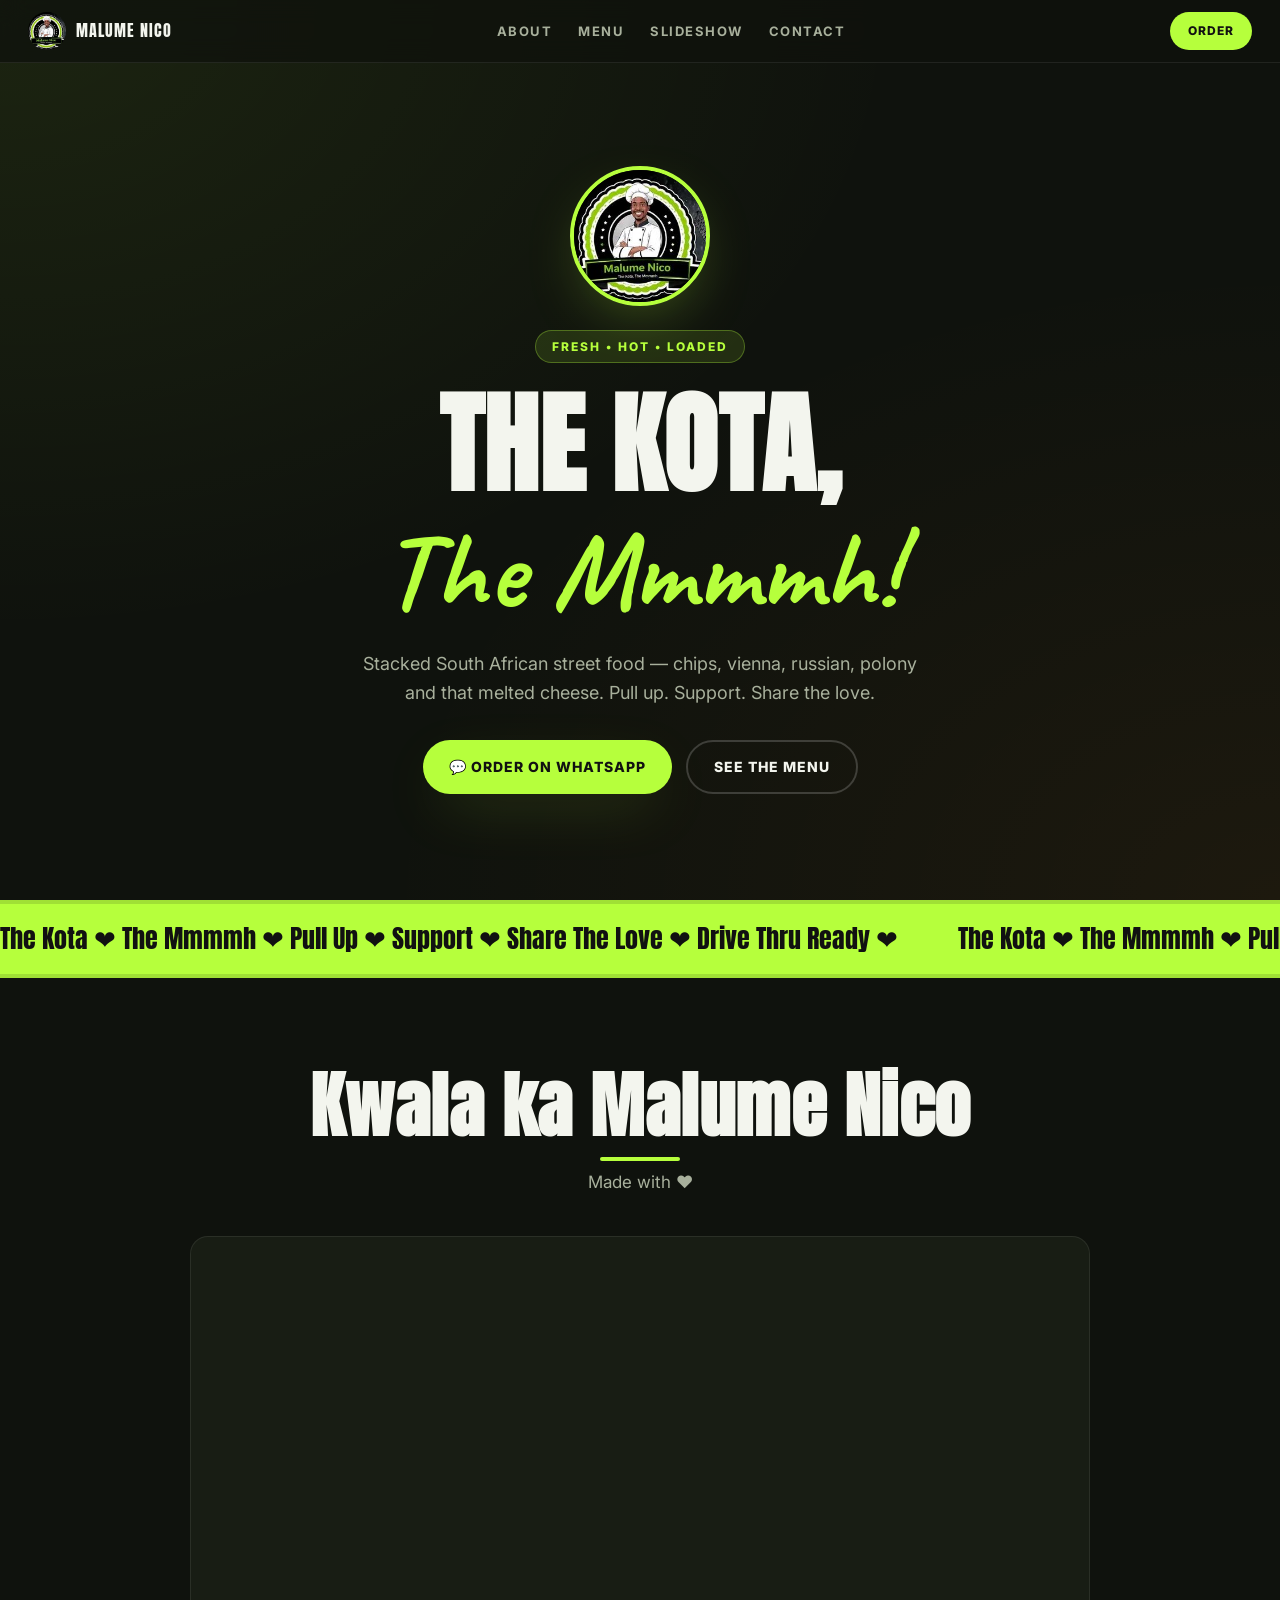
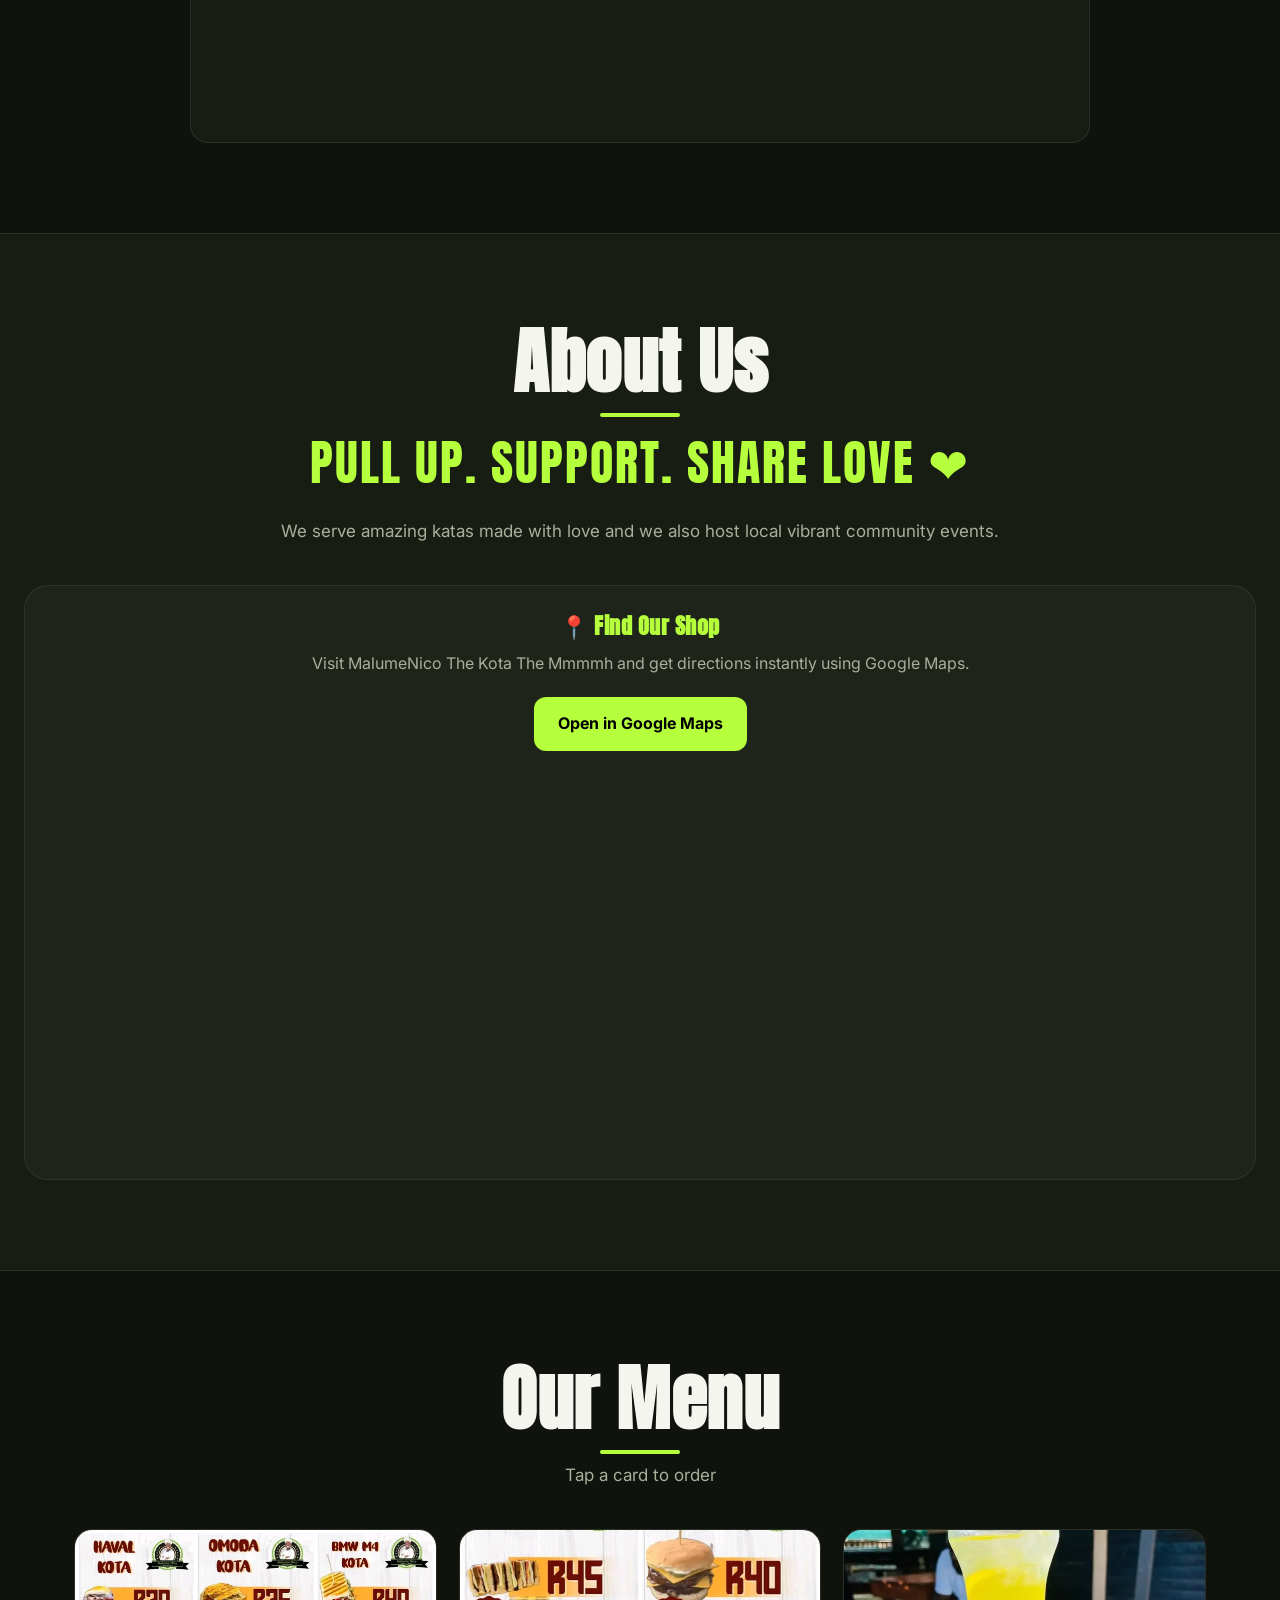
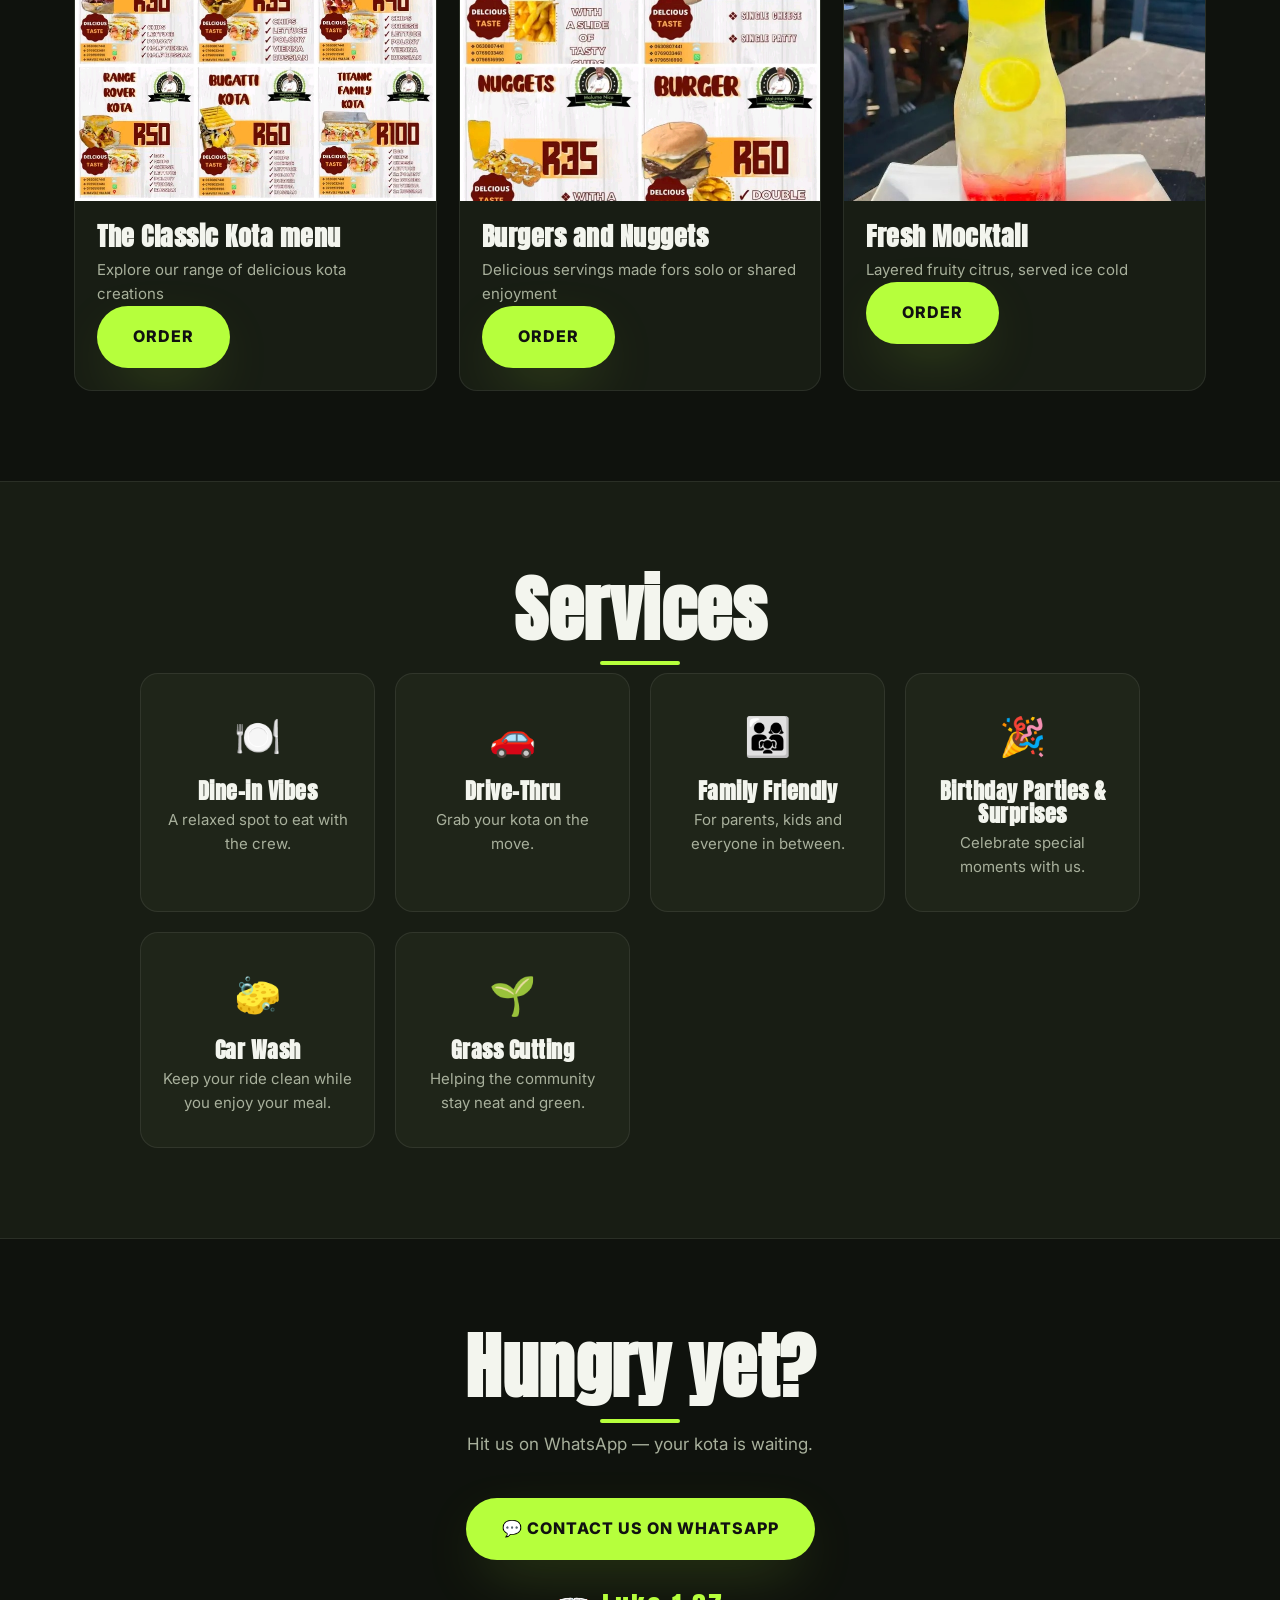
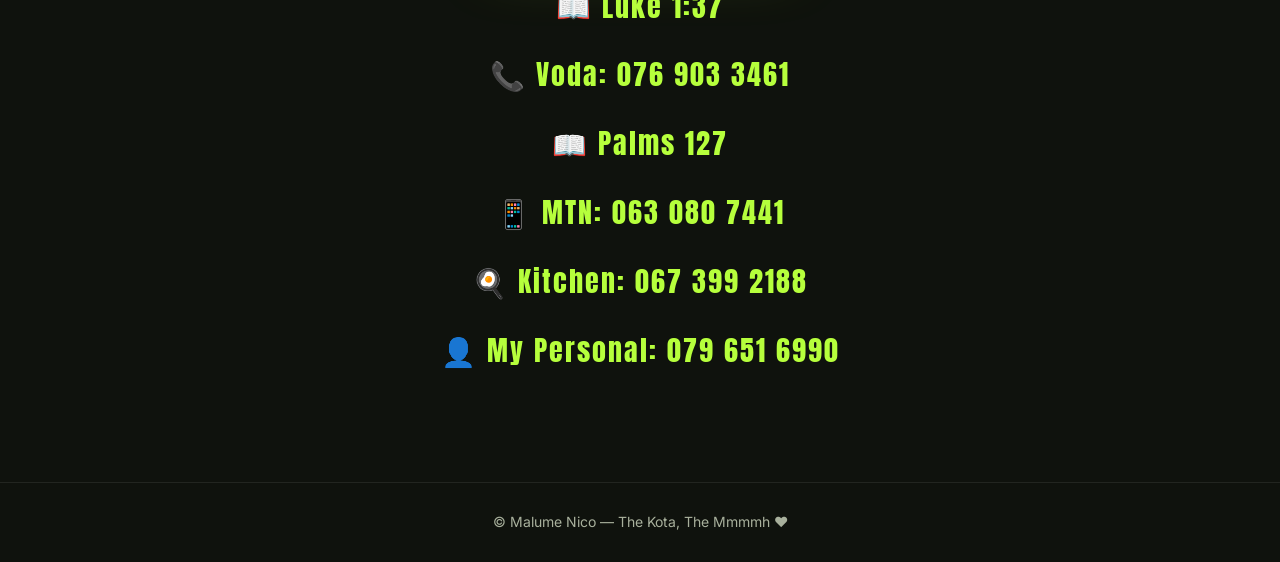
==== index.html @ 7868832f "Add files via upload" ====
<!DOCTYPE html>
<html lang="en">
<head>
  <meta charset="UTF-8" />
  <meta name="viewport" content="width=device-width, initial-scale=1" />
  <title>Malume Nico — The Kota, The Mmmmh</title>
  <link rel="preconnect" href="https://fonts.googleapis.com" />
  <link rel="preconnect" href="https://fonts.gstatic.com" crossorigin />
  <link href="https://fonts.googleapis.com/css2?family=Anton&family=Caveat:wght@700&family=Inter:wght@400;600;800&display=swap" rel="stylesheet" />
  <link rel="stylesheet" href="style.css" />
</head>
<body>

  <!-- Intro splash with the logo -->
  <div class="intro" id="intro">
    <img src="logo.jpeg" alt="Malume Nico Logo" class="intro-logo" />
    <p class="intro-tag">The Kota, The Mmmmh</p>
  </div>

  <!-- Sticky top bar -->
  <header class="nav">
    <a href="#top" class="nav-brand">
      <img src="logo.jpeg" alt="" />
      <span>MALUME NICO</span>
    </a>
    <nav>
      <a href="#about">About</a>
      <a href="#menu">Menu</a>
      <a href="#gallery">Slideshow</a>
      <a href="#contact">Contact</a>
    </nav>
    <a href="https://wa.me/27796516990" class="btn btn-sm">Order</a>
  </header>

  <!-- HERO -->
  <section class="hero" id="top">
    <div class="hero-inner">
      <img src="logo.jpeg" alt="Malume Nico" class="hero-logo" />
      <span class="kicker">Fresh • Hot • Loaded</span>
      <h1>THE KOTA,<br/><em>The Mmmmh!</em></h1>
      <p class="lead">Stacked South African street food — chips, vienna, russian, polony and that melted cheese. Pull up. Support. Share the love.</p>
      <div class="cta-row">
        <a href="https://wa.me/27796516990" class="btn">💬 Order on WhatsApp</a>
        <a href="#menu" class="btn btn-ghost">See the Menu</a>
      </div>
    </div>
  </section>

  <!-- Marquee strip -->
  <div class="marquee">
    <div class="marquee-track">
      <span>The Kota ❤ The Mmmmh ❤ Pull Up ❤ Support ❤ Share The Love ❤ Drive Thru Ready ❤</span>
      <span>The Kota ❤ The Mmmmh ❤ Pull Up ❤ Support ❤ Share The Love ❤ Drive Thru Ready ❤</span>
    </div>
  </div>

  <!-- Slideshow -->
  <section class="section" id="gallery">
    <h2 class="section-title">Kwala ka Malume Nico</h2>
    <p class="section-sub">Made with ❤️</p>

    <div class="slideshow" id="slideshow">
      <div class="slide active"><img src="slide1.jpeg" alt="" /><p>Come and create moments.</p></div>
      <div class="slide"><img src="slide2.jpeg" alt="" /><p>Kwala ka Malume Nico.</p></div>
      <div class="slide"><img src="slide3.jpg"  alt="" /><p>Where it all happens.</p></div>
      <div class="slide"><img src="slide4.jpg"  alt="" /><p>Always fresh, always hot.</p></div>
      <div class="slide"><img src="slide5.jpg"  alt="" /><p>Built for the community.</p></div>
      <div class="slide"><img src="slide6.jpg"  alt="" /><p>Malume Nico hi xiviri.</p></div>
      <div class="slide"><img src="slide7.jpg"  alt="" /><p>One bite and you're in.</p></div>
      <div class="slide"><img src="slide8.jpg"  alt="" /><p>Family friendly spot.</p></div>
      <div class="slide"><img src="slide9.jpg"  alt="" /><p>Made with love.</p></div>
      <div class="slide"><img src="slide10.jpeg" alt="" /><p>Pull up — share the love.</p></div>
      <div class="slide"><img src="slide11.jpeg" alt="" /><p>The Kota, The Mmmmh.</p></div>


      <div class="dots" id="dots"></div>
    </div>
  </section>

<!-- About -->
<section class="section about" id="about">
  <h2 class="section-title">About Us</h2>

  <p class="big-quote">PULL UP. SUPPORT. SHARE LOVE ❤</p>

  <p class="section-sub">
    We serve amazing katas made with love and we also host local vibrant community events.
  </p>

  <!-- Location Card -->
  <div class="location-card">

    <div class="location-text">
      <h3>📍 Find Our Shop</h3>

      <p>
        Visit MalumeNico The Kota The Mmmmh and get directions instantly using Google Maps.
      </p>

      <a 
        href="https://maps.google.com/?q=MalumeNico+The+Kota+The+Mmmmh"
        target="_blank"
        class="location-btn"
      >
        Open in Google Maps
      </a>
    </div>

    <!-- Embedded Map -->
    <div class="map-wrapper">
      <iframe 
        src="https://www.google.com/maps/embed?pb=!1m18!1m12!1m3!1d29232.06643091977!2d30.409809292616526!3d-23.675661032148152!2m3!1f0!2f0!3f0!3m2!1i1024!2i768!4f13.1!3m3!1m2!1s0x1ec4112d5266d7b3%3A0xc2afe28f04b57de8!2sMalumeNico%20The%20Kota%20The%20Mmmmh!5e0!3m2!1sen!2sza!4v1779978662963!5m2!1sen!2sza"
        allowfullscreen=""
        loading="lazy"
        referrerpolicy="no-referrer-when-downgrade">
      </iframe>
    </div>

  </div>
</section>

  <!-- Menu -->
  <section class="section" id="menu">
    <h2 class="section-title">Our Menu</h2>
    <p class="section-sub">Tap a card to order</p>
    <div class="menu-grid">
      <article class="menu-card">
        <img src="menu1.jpg" alt="Menu Item 1" />
        <div class="menu-body">
          <h3>The Classic Kota menu</h3>
          <p>Explore our range of delicious kota creations</p>
              <a href="https://wa.me/27796516990" class="btn btn-big">Order</a>

        </div>
      </article>
      <article class="menu-card">
        <img src="menu2.jpg" alt="Menu Item 2" />
        <div class="menu-body">
          <h3>Burgers and Nuggets</h3>
          <p>Delicious servings made fors solo or shared enjoyment</p>
              <a href="https://wa.me/27796516990" class="btn btn-big">Order</a>
        </div>
      </article>

            <article class="menu-card">
        <img src="mocktall.jpeg" alt="Menu Item 2" />
        <div class="menu-body">
          <h3>Fresh Mocktail</h3>
          <p>Layered fruity citrus, served ice cold</p>
              <a href="https://wa.me/27796516990" class="btn btn-big">Order</a>

        </div>
      </article>
    </div>
  </section>

  <!-- Services -->
  <section class="section services" id="services">
    <h2 class="section-title">Services</h2>
<div class="service-grid">
  <div class="service"><span>🍽️</span><h3>Dine-in Vibes</h3><p>A relaxed spot to eat with the crew.</p></div>
  <div class="service"><span>🚗</span><h3>Drive-Thru</h3><p>Grab your kota on the move.</p></div>
  <div class="service"><span>👨‍👩‍👧</span><h3>Family Friendly</h3><p>For parents, kids and everyone in between.</p></div>
  <div class="service"><span>🎉</span><h3>Birthday Parties & Surprises</h3><p>Celebrate special moments with us.</p></div>
  <div class="service"><span>🧽</span><h3>Car Wash</h3><p>Keep your ride clean while you enjoy your meal.</p></div>
  <div class="service"><span>🌱</span><h3>Grass Cutting</h3><p>Helping the community stay neat and green.</p></div>
</div>

  </section>

  <!-- Contact -->
  <section class="section contact" id="contact">
    <h2 class="section-title">Hungry yet?</h2>
    <p class="section-sub">Hit us on WhatsApp — your kota is waiting.</p>
    <a href="https://wa.me/27796516990" class="btn btn-big">💬 Contact Us on WhatsApp</a>
    <p class="phone">📖 Luke 1:37</p>
  <p class="phone">📞 Voda: 076 903 3461</p>
  <p class="phone"> 📖 Palms 127</p>
  <p class="phone">📱 MTN: 063 080 7441</p>
  <p class="phone">🍳 Kitchen: 067 399 2188</p>
  <p class="phone">👤 My Personal: 079 651 6990</p>

  </section>

  <footer>
    <p>© <span id="year"></span> Malume Nico — The Kota, The Mmmmh ❤</p>
  </footer>

  <script src="script.js"></script>

  <script>
  window.onload = function() {
    window.scrollTo(0, 0);
  };
</script>

</body>
</html>
---- style.css ----
/* ---------- Brand tokens ---------- */
:root {
  --bg: #0f120d;
  --surface: #181d14;
  --surface-2: #1f2519;
  --text: #f3f5ee;
  --muted: #a8b09c;
  --lime: #b6ff3c;
  --lime-dark: #8fd61f;
  --orange: #ff8a1f;
  --border: rgba(255,255,255,0.08);
  --shadow: 0 20px 60px -20px rgba(182,255,60,.35);
  --radius: 18px;
}

* { box-sizing: border-box; margin: 0; padding: 0; }
html { scroll-behavior: smooth; }
body {
  font-family: 'Inter', system-ui, sans-serif;
  background: var(--bg);
  color: var(--text);
  line-height: 1.6;
  overflow-x: hidden;
  background-image:
    radial-gradient(ellipse at top left, rgba(182,255,60,.08), transparent 50%),
    radial-gradient(ellipse at bottom right, rgba(255,138,31,.06), transparent 50%);
  background-attachment: fixed;
}
img { max-width: 100%; display: block; }
a { color: inherit; text-decoration: none; }

h1, h2, h3 { font-family: 'Anton', Impact, sans-serif; letter-spacing: .5px; line-height: 1.05; }

/* ---------- Intro splash ---------- */
.intro {
  position: fixed; inset: 0;
  background: var(--bg);
  display: flex; flex-direction: column;
  align-items: center; justify-content: center;
  z-index: 9999;
  animation: introOut .8s ease 2.4s forwards;
}
.intro-logo {
  width: 260px; max-width: 60vw;
  border-radius: 50%;
  filter: drop-shadow(0 0 60px rgba(182,255,60,.6));
  animation: pop 1s cubic-bezier(.2,.9,.3,1.3);
}
.intro-tag {
  margin-top: 24px;
  font-family: 'Caveat', cursive;
  color: var(--lime);
  font-size: 32px;
  opacity: 0;
  animation: fadeUp .8s ease .6s forwards;
}
@keyframes pop {
  0%   { transform: scale(.4) rotate(-15deg); opacity: 0; }
  100% { transform: scale(1) rotate(0);       opacity: 1; }
}
@keyframes fadeUp {
  from { opacity: 0; transform: translateY(15px); }
  to   { opacity: 1; transform: translateY(0); }
}
@keyframes introOut {
  to { opacity: 0; visibility: hidden; transform: scale(1.1); }
}

/* ---------- Nav ---------- */
.nav {
  position: fixed; top: 0; left: 0; right: 0;
  display: flex; align-items: center; justify-content: space-between;
  padding: 12px 28px;
  background: rgba(15,18,13,.75);
  backdrop-filter: blur(12px);
  border-bottom: 1px solid var(--border);
  z-index: 100;
}
.nav-brand { display: flex; align-items: center; gap: 10px; font-family: 'Anton', sans-serif; letter-spacing: 1px; }
.nav-brand img { width: 38px; height: 38px; border-radius: 50%; object-fit: cover; }
.nav nav { display: flex; gap: 26px; }
.nav nav a { font-size: 13px; font-weight: 700; text-transform: uppercase; letter-spacing: 1.5px; color: var(--muted); transition: color .2s; }
.nav nav a:hover { color: var(--lime); }
@media (max-width: 720px) { .nav nav { display: none; } }

/* ---------- Buttons ---------- */
.btn {
  display: inline-flex; align-items: center; gap: 8px;
  background: var(--lime); color: #111;
  padding: 14px 26px;
  border-radius: 999px;
  font-weight: 800; text-transform: uppercase; letter-spacing: 1px;
  font-size: 14px;
  box-shadow: var(--shadow);
  transition: transform .2s, box-shadow .2s;
}
.btn:hover { transform: translateY(-2px) scale(1.03); }
.btn-sm  { padding: 9px 18px; font-size: 12px; box-shadow: none; }
.btn-big { padding: 18px 36px; font-size: 16px; }
.btn-ghost {
  background: transparent; color: var(--text);
  border: 2px solid rgba(255,255,255,.18);
  box-shadow: none;
}
.btn-ghost:hover { border-color: var(--lime); color: var(--lime); }

/* ---------- Hero ---------- */
.hero {
  min-height: 100vh;
  display: flex; align-items: center; justify-content: center;
  padding: 120px 24px 60px;
  text-align: center;
  position: relative;
}
.hero-inner { max-width: 780px; }
.hero-logo {
  width: 140px; height: 140px;
  border-radius: 50%;
  object-fit: cover;
  margin: 0 auto 24px;
  border: 4px solid var(--lime);
  box-shadow: var(--shadow);
}
.kicker {
  display: inline-block;
  background: rgba(182,255,60,.12);
  color: var(--lime);
  border: 1px solid rgba(182,255,60,.3);
  padding: 6px 16px; border-radius: 999px;
  font-size: 12px; font-weight: 800;
  letter-spacing: 2px; text-transform: uppercase;
  margin-bottom: 24px;
}
.hero h1 { font-size: clamp(48px, 9vw, 110px); }
.hero h1 em {
  font-family: 'Caveat', cursive;
  font-style: normal;
  color: var(--lime);
  font-weight: 700;
}
.lead { color: var(--muted); font-size: 18px; margin: 22px auto 32px; max-width: 560px; }
.cta-row { display: flex; gap: 14px; justify-content: center; flex-wrap: wrap; }

/* ---------- Marquee ---------- */
.marquee {
  background: var(--lime); color: #111;
  overflow: hidden;
  border-block: 4px solid rgba(0,0,0,.12);
  padding: 14px 0;
}
.marquee-track {
  display: flex; gap: 60px;
  white-space: nowrap;
  font-family: 'Anton', sans-serif;
  font-size: 26px;
  animation: scroll 30s linear infinite;
}
@keyframes scroll {
  from { transform: translateX(0); }
  to   { transform: translateX(-50%); }
}

/* ---------- Section base ---------- */
.section {
  max-width: 1180px;
  margin: 0 auto;
  padding: 90px 24px;
  text-align: center;
}
.section-title {
  font-size: clamp(40px, 6vw, 72px);
  margin-bottom: 8px;
}
.section-sub {
  color: var(--muted);
  font-size: 17px;
  margin-bottom: 40px;
}
.section-title::after {
  content: ""; display: block;
  width: 80px; height: 4px;
  background: var(--lime);
  margin: 14px auto 0;
  border-radius: 2px;
}

/* ---------- Slideshow ---------- */
.slideshow {
  position: relative;
  max-width: 900px;
  margin: 0 auto;
  aspect-ratio: 16/9;   /* force 16:9 ratio */
  border-radius: var(--radius);
  overflow: hidden;
  background: var(--surface);
  border: 1px solid var(--border);
}

.slide {
  position: absolute;
  inset: 0;
  opacity: 0;
  animation: slideCycle 44s infinite; /* 11 slides × 4s = 44s total */
}

.slide:nth-child(1)  { animation-delay: 0s; }
.slide:nth-child(2)  { animation-delay: 4s; }
.slide:nth-child(3)  { animation-delay: 8s; }
.slide:nth-child(4)  { animation-delay: 12s; }
.slide:nth-child(5)  { animation-delay: 16s; }
.slide:nth-child(6)  { animation-delay: 20s; }
.slide:nth-child(7)  { animation-delay: 24s; }
.slide:nth-child(8)  { animation-delay: 28s; }
.slide:nth-child(9)  { animation-delay: 32s; }
.slide:nth-child(10) { animation-delay: 36s; }
.slide:nth-child(11) { animation-delay: 40s; }

@keyframes slideCycle {
  0%   { opacity: 0; transform: scale(1.05); }
  5%   { opacity: 1; transform: scale(1); }
  20%  { opacity: 1; transform: scale(1.03); }
  25%  { opacity: 0; transform: scale(1.05); }
  100% { opacity: 0; }
}

.slide img { width: 100%; height: 100%; object-fit: cover; }
.slide p {
  position: absolute; left: 0; right: 0; bottom: 0;
  background: linear-gradient(transparent, rgba(0,0,0,.85));
  color: #fff;
  padding: 40px 24px 20px;
  font-size: 18px;
  font-weight: 600;
  text-align: left;
}
.slide-btn {
  position: absolute; top: 50%; transform: translateY(-50%);
  background: rgba(0,0,0,.55);
  color: #fff; border: none;
  width: 46px; height: 46px;
  border-radius: 50%;
  font-size: 28px; cursor: pointer;
  display: flex; align-items: center; justify-content: center;
  transition: background .2s;
}
.slide-btn:hover { background: var(--lime); color: #111; }
.slide-btn.prev { left: 14px; }
.slide-btn.next { right: 14px; }
.dots {
  position: absolute; bottom: 14px; left: 50%;
  transform: translateX(-50%);
  display: flex; gap: 6px;
}
.dots button {
  width: 8px; height: 8px; border-radius: 50%;
  background: rgba(255,255,255,.4);
  border: none; cursor: pointer;
  transition: background .2s, transform .2s;
}
.dots button.active { background: var(--lime); transform: scale(1.4); }

/* ---------- About ---------- */
/* ---------- About ---------- */
.about {
  background: var(--surface);
  border-block: 1px solid var(--border);
  max-width: none;
}

.big-quote {
  font-family: 'Anton', sans-serif;
  font-size: clamp(28px, 5vw, 48px);
  color: var(--lime);
  margin-bottom: 16px;
  letter-spacing: 2px;
}

/*map */

.location-card{
  margin-top: 40px;
  background: rgba(255,255,255,0.03);
  border: 1px solid var(--border);
  border-radius: 24px;
  overflow: hidden;
  backdrop-filter: blur(10px);
}

/* Curve the top of the map image/iframe */
.location-card img,
.location-card iframe {
  border-top-left-radius: 24px;
  border-top-right-radius: 24px;
  display: block;
  width: 100%;
  object-fit: cover;
}

.location-text{
  padding: 28px;
}

.location-text h3{
  font-size: 1.5rem;
  margin-bottom: 14px;
  color: var(--lime);
}

.location-text p{
  color: var(--muted);
  line-height: 1.7;
  margin-bottom: 20px;
}

.location-btn{
  display: inline-flex;
  align-items: center;
  justify-content: center;
  padding: 14px 24px;
  background: var(--lime);
  color: #000;
  text-decoration: none;
  border-radius: 12px;
  font-weight: 700;
  transition: 0.3s ease;
}

.location-btn:hover{
  transform: translateY(-2px);
  opacity: 0.9;
}

.map-wrapper{
  width: 100%;
  height: 400px;
}

.map-wrapper iframe{
  width: 100%;
  height: 100%;
  border: 0;
  display: block;
}

.location-text h3{
  font-size: 1.4rem;
  margin-bottom: 12px;
  color: var(--lime);
}

.location-text p{
  color: var(--muted);
  line-height: 1.7;
  margin-bottom: 20px;
}

.location-btn{
  display: inline-flex;
  align-items: center;
  gap: 10px;
  padding: 14px 24px;
  background: var(--lime);
  color: #000;
  text-decoration: none;
  border-radius: 12px;
  font-weight: 700;
  transition: 0.3s ease;
}

.location-btn:hover{
  transform: translateY(-2px);
  opacity: 0.9;
}
/* ---------- Menu ---------- */
.menu-grid {
  display: grid;
  grid-template-columns: repeat(auto-fit, minmax(280px, 1fr));
  gap: 22px;
}
.menu-card {
  background: var(--surface);
  border: 1px solid var(--border);
  border-radius: var(--radius);
  overflow: hidden;
  text-align: left;
  transition: transform .25s, border-color .25s;
}
.menu-card:hover { transform: translateY(-6px); border-color: var(--lime); }
.menu-card img { aspect-ratio: 4/3; object-fit: cover; }
.menu-body { padding: 22px; position: relative; }
.menu-body h3 { font-size: 26px; margin-bottom: 8px; }
.menu-body p { color: var(--muted); font-size: 15px; }
.price {
  position: absolute; top: -22px; right: 18px;
  background: var(--lime); color: #111;
  font-family: 'Anton', sans-serif; font-size: 22px;
  padding: 6px 16px; border-radius: 999px;
  box-shadow: var(--shadow);
}

/* ---------- Services ---------- */
.services { background: var(--surface); border-block: 1px solid var(--border); max-width: none; }
.service-grid {
  display: grid;
  grid-template-columns: repeat(auto-fit, minmax(220px, 1fr));
  gap: 20px;
  max-width: 1000px; margin: 0 auto;
}
.service {
  background: var(--surface-2);
  border: 1px solid var(--border);
  border-radius: var(--radius);
  padding: 32px 22px;
  transition: border-color .25s, transform .25s;
}
.service:hover { border-color: var(--lime); transform: translateY(-4px); }
.service span { font-size: 38px; display: block; margin-bottom: 12px; }
.service h3 { font-size: 22px; margin-bottom: 6px; }
.service p { color: var(--muted); font-size: 15px; }

/* ---------- Contact ---------- */
.contact { padding-bottom: 110px; }
.phone {
  margin-top: 24px;
  font-family: 'Anton', sans-serif;
  font-size: 28px;
  color: var(--lime);
  letter-spacing: 2px;
}

/* ---------- Footer ---------- */
footer {
  text-align: center;
  padding: 28px 16px;
  border-top: 1px solid var(--border);
  color: var(--muted);
  font-size: 14px;
}
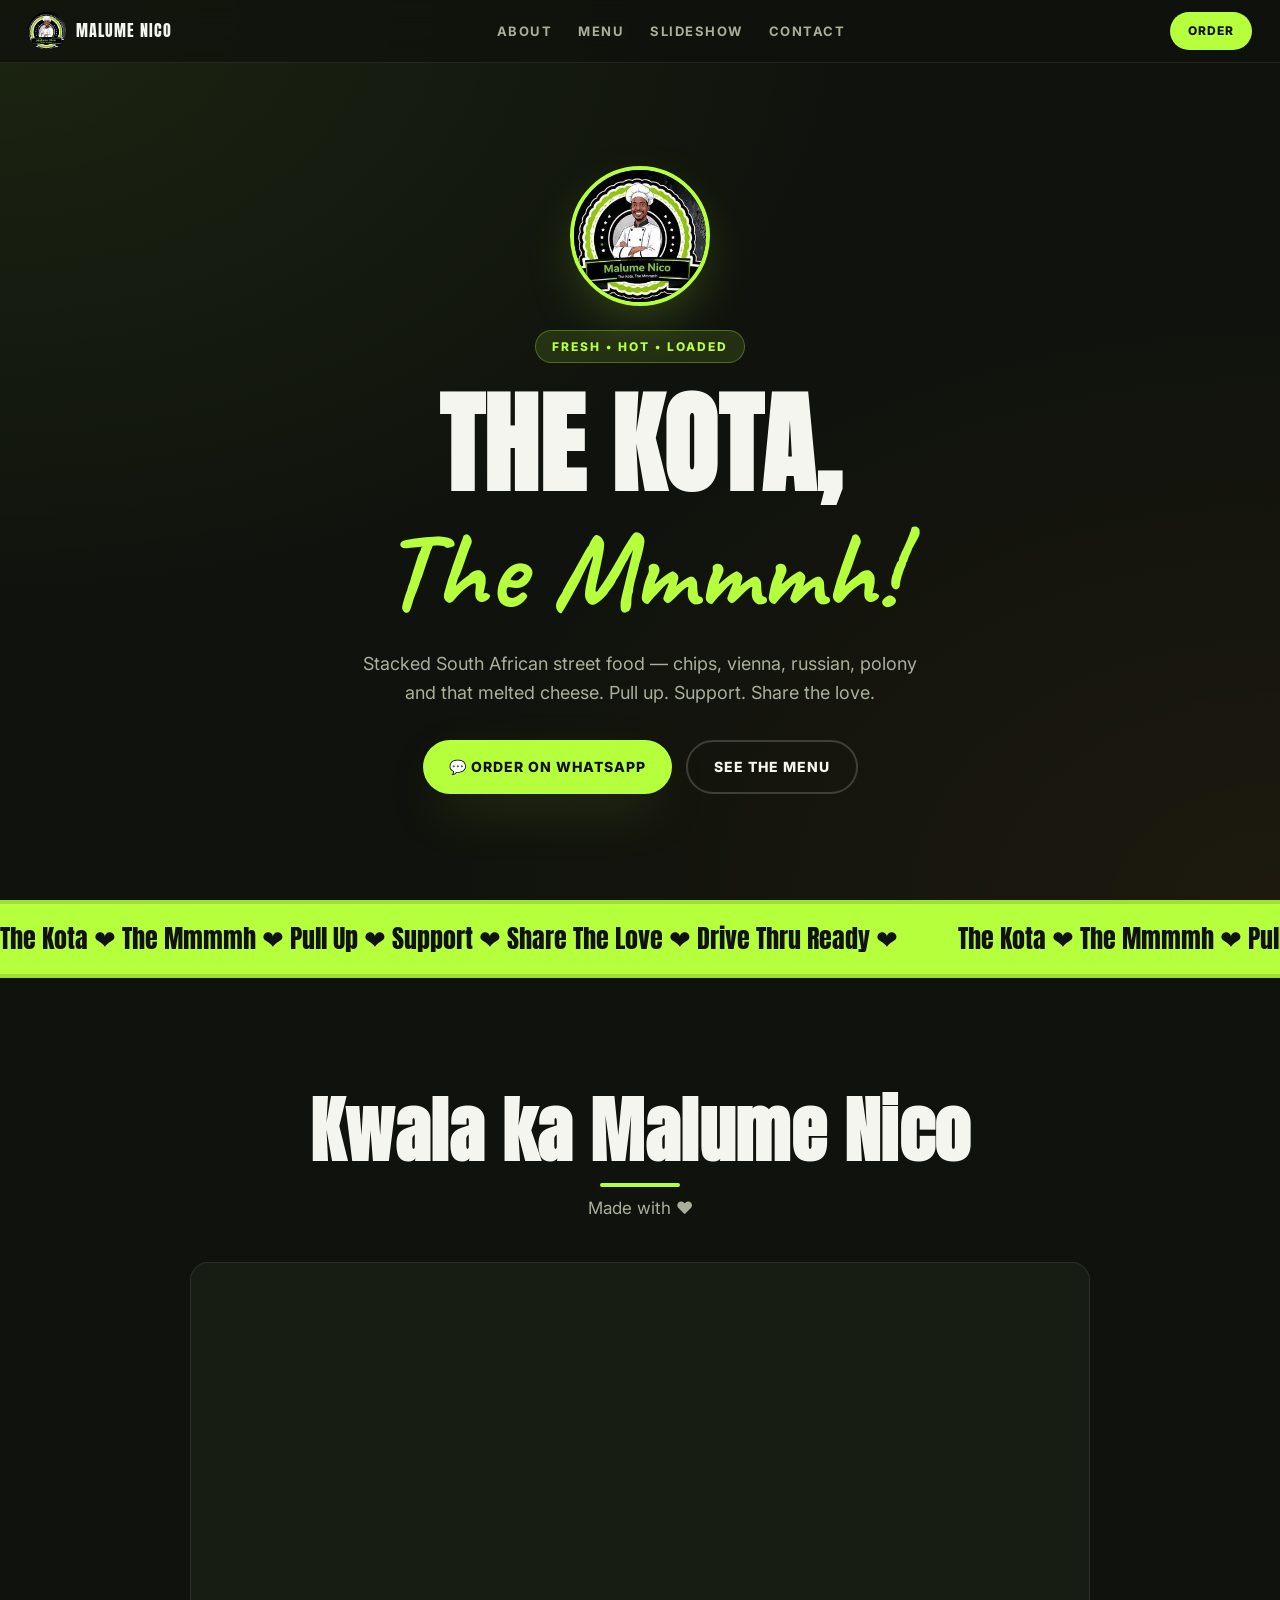
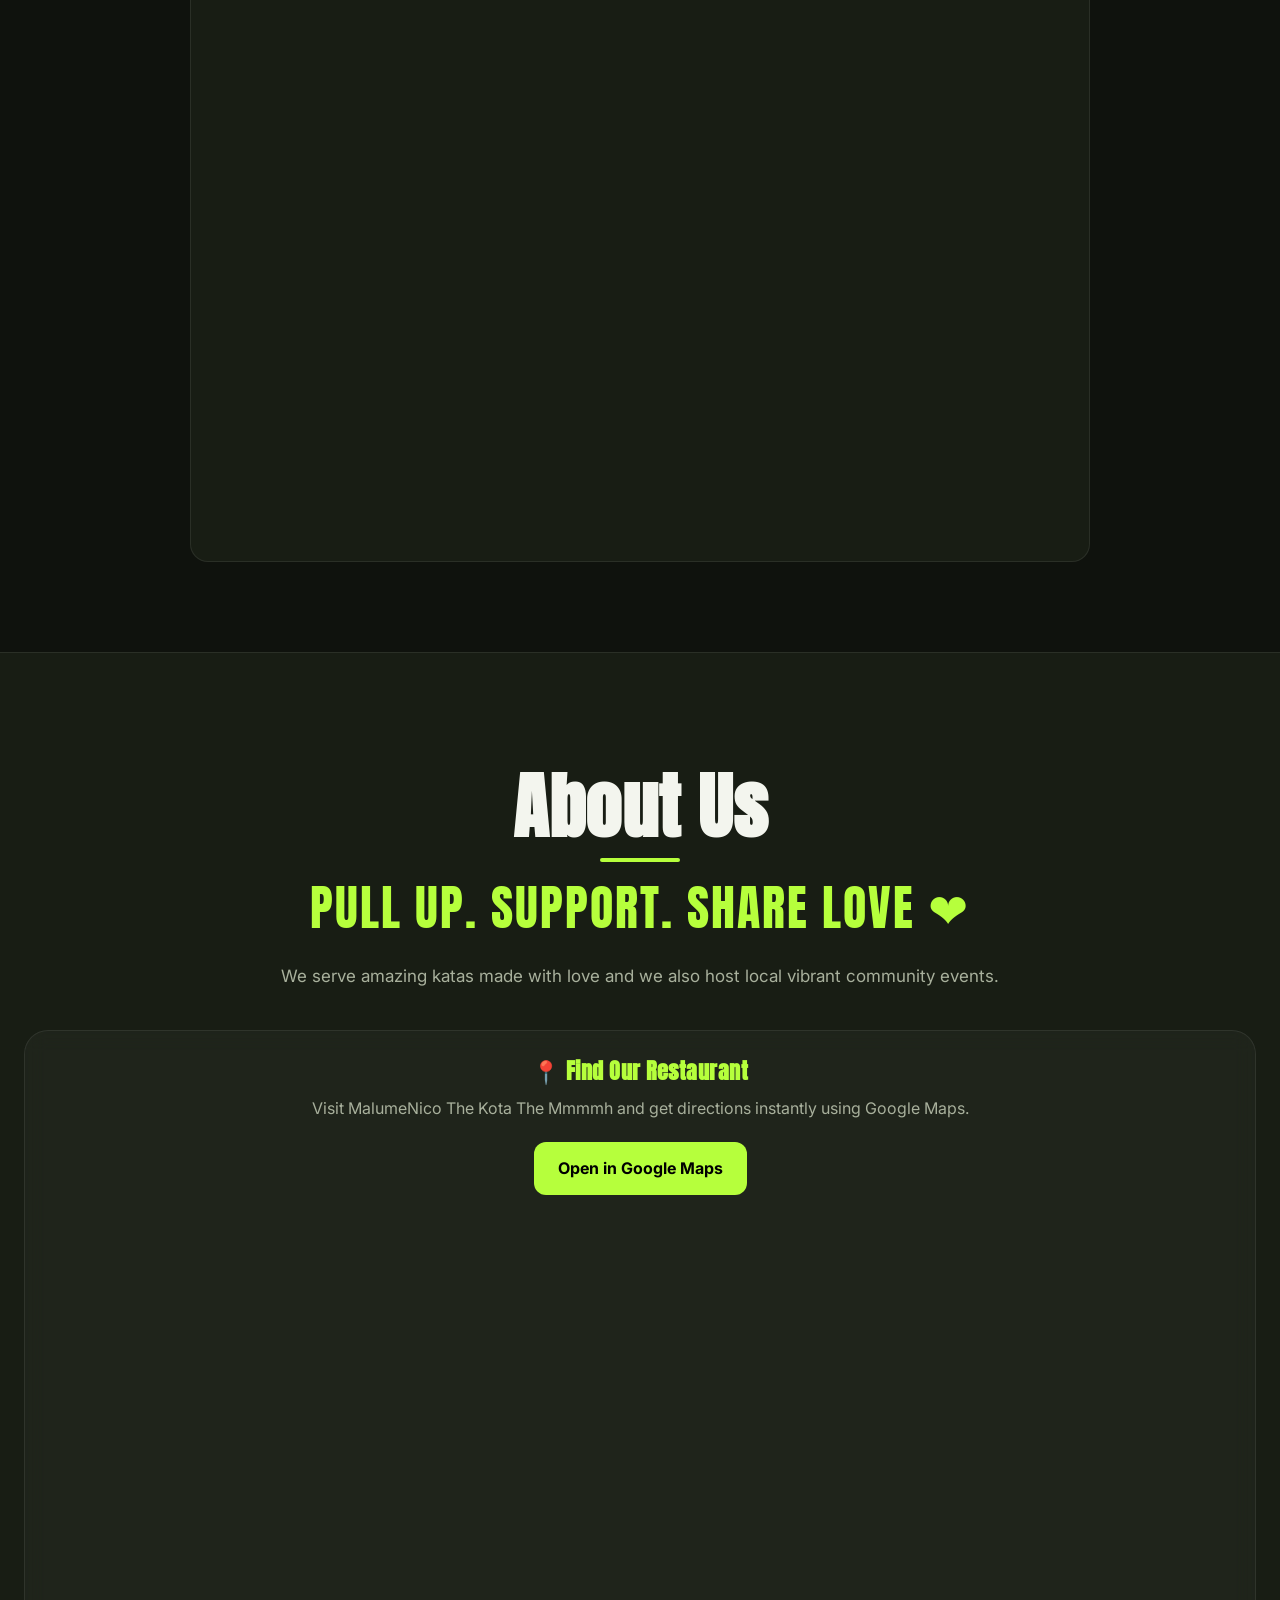
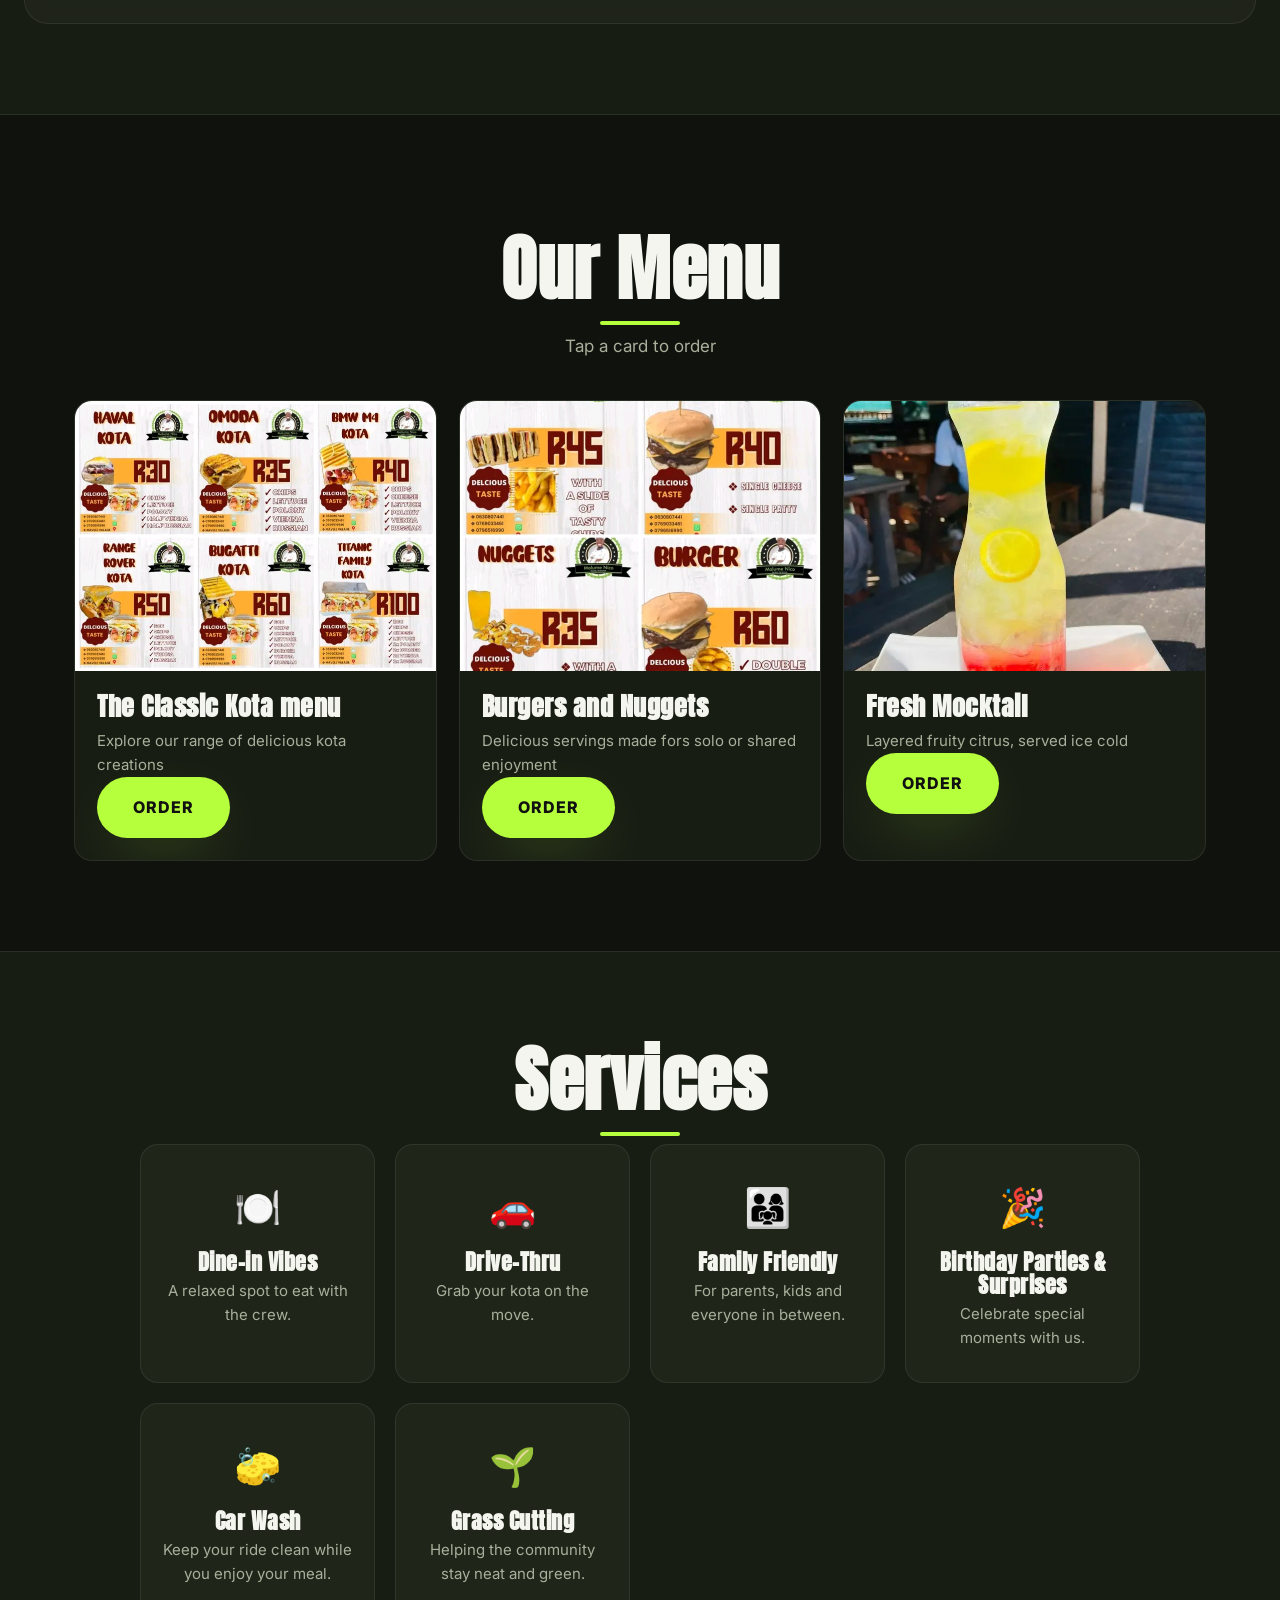
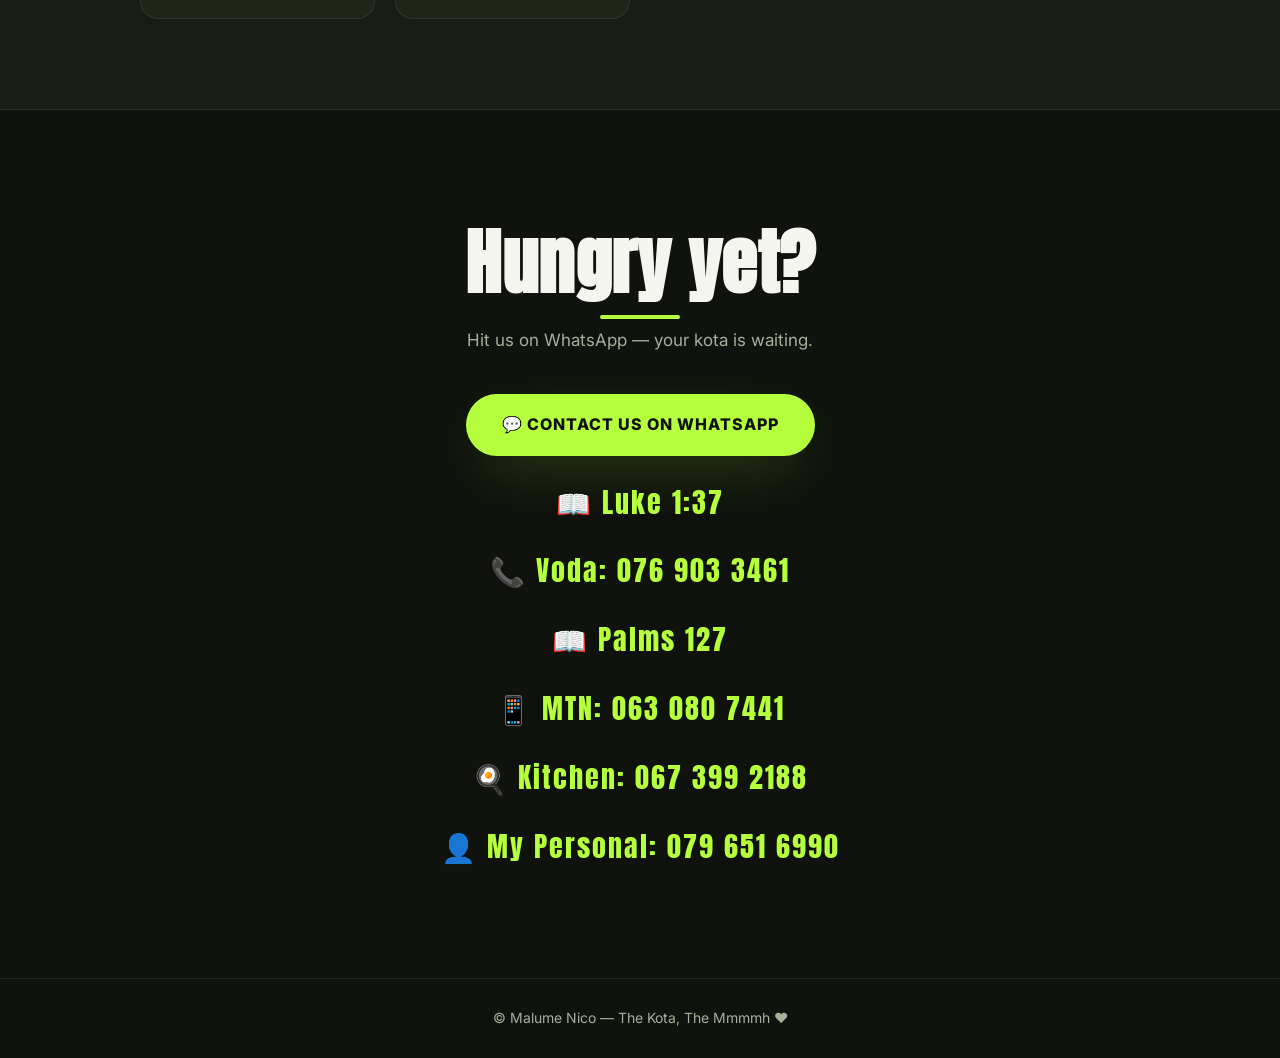
==== commit 2223f67a: "Update index.html" ====
--- a/index.html
+++ b/index.html
@@ -56,6 +56,7 @@
 
   <!-- Slideshow -->
   <section class="section" id="gallery">
+    <br>
     <h2 class="section-title">Kwala ka Malume Nico</h2>
     <p class="section-sub">Made with ❤️</p>
 
@@ -79,19 +80,23 @@
 
 <!-- About -->
 <section class="section about" id="about">
+  <br>
+
   <h2 class="section-title">About Us</h2>
 
   <p class="big-quote">PULL UP. SUPPORT. SHARE LOVE ❤</p>
 
   <p class="section-sub">
     We serve amazing katas made with love and we also host local vibrant community events.
+
+  
   </p>
 
   <!-- Location Card -->
   <div class="location-card">
 
     <div class="location-text">
-      <h3>📍 Find Our Shop</h3>
+      <h3>📍 Find Our Restaurant</h3>
 
       <p>
         Visit MalumeNico The Kota The Mmmmh and get directions instantly using Google Maps.
@@ -121,6 +126,8 @@
 
   <!-- Menu -->
   <section class="section" id="menu">
+    <br>
+
     <h2 class="section-title">Our Menu</h2>
     <p class="section-sub">Tap a card to order</p>
     <div class="menu-grid">
@@ -170,6 +177,8 @@
 
   <!-- Contact -->
   <section class="section contact" id="contact">
+    <br>
+
     <h2 class="section-title">Hungry yet?</h2>
     <p class="section-sub">Hit us on WhatsApp — your kota is waiting.</p>
     <a href="https://wa.me/27796516990" class="btn btn-big">💬 Contact Us on WhatsApp</a>
--- a/style.css
+++ b/style.css
@@ -1,3 +1,60 @@
+
+/* ---------- Mobile adjustments ---------- */
+@media (max-width: 720px) {
+  /* Slideshow: make it full width on phones */
+  .slideshow {
+    max-width: 100%;
+    border-radius: 0;   /* avoid clipping on small screens */
+  }
+
+  .slide img {
+    object-fit: contain; /* show full image without cropping */
+    background-color: #000; /* fill empty space neatly */
+  }
+
+  /* Hero section: reduce padding and font sizes */
+  .hero {
+    padding: 80px 16px 40px;
+  }
+  .hero h1 {
+    font-size: clamp(32px, 8vw, 64px);
+  }
+  .lead {
+    font-size: 16px;
+    max-width: 90%;
+  }
+
+  /* Navigation: shrink padding and logo */
+  .nav {
+    padding: 10px 16px;
+  }
+  .nav-brand img {
+    width: 30px;
+    height: 30px;
+  }
+
+  /* Section spacing: tighter on mobile */
+  .section {
+    padding: 60px 16px;
+  }
+  .section-title {
+    font-size: clamp(28px, 6vw, 48px);
+  }
+  .section-sub {
+    font-size: 15px;
+  }
+
+  /* Menu cards: adjust grid for small screens */
+  .menu-grid {
+    grid-template-columns: 1fr; /* single column */
+  }
+  .menu-card img {
+    aspect-ratio: 16/9; /* widescreen for consistency */
+    object-fit: cover;
+  }
+}
+
+
 /* ---------- Brand tokens ---------- */
 :root {
   --bg: #0f120d;
@@ -81,7 +138,24 @@
 .nav nav { display: flex; gap: 26px; }
 .nav nav a { font-size: 13px; font-weight: 700; text-transform: uppercase; letter-spacing: 1.5px; color: var(--muted); transition: color .2s; }
 .nav nav a:hover { color: var(--lime); }
-@media (max-width: 720px) { .nav nav { display: none; } }
+@media (max-width: 720px) {
+  .nav nav {
+    display: flex;          /* keep showing links */
+    flex-direction: row;    /* stay side by side */
+    flex-wrap: wrap;        /* allow wrapping if too many */
+    gap: 12px;              /* tighter spacing for small screens */
+    background: rgba(15,18,13,.95);
+    position: absolute;
+    top: 100%; left: 0; right: 0;
+    padding: 12px;
+    justify-content: center; /* center them neatly */
+  }
+  .nav nav a {
+    font-size: 14px;
+    color: var(--text);
+  }
+}
+
 
 /* ---------- Buttons ---------- */
 .btn {
@@ -189,7 +263,7 @@
   position: relative;
   max-width: 900px;
   margin: 0 auto;
-  aspect-ratio: 16/9;   /* force 16:9 ratio */
+  aspect-ratio: 1/1;   /* force 1:1 ratio */
   border-radius: var(--radius);
   overflow: hidden;
   background: var(--surface);
@@ -436,3 +510,12 @@
   color: var(--muted);
   font-size: 14px;
 }
+
+/* ---------- Footer ---------- */
+footer {
+  text-align: center;
+  padding: 28px 16px;
+  border-top: 1px solid var(--border);
+  color: var(--muted);
+  font-size: 14px;
+}
